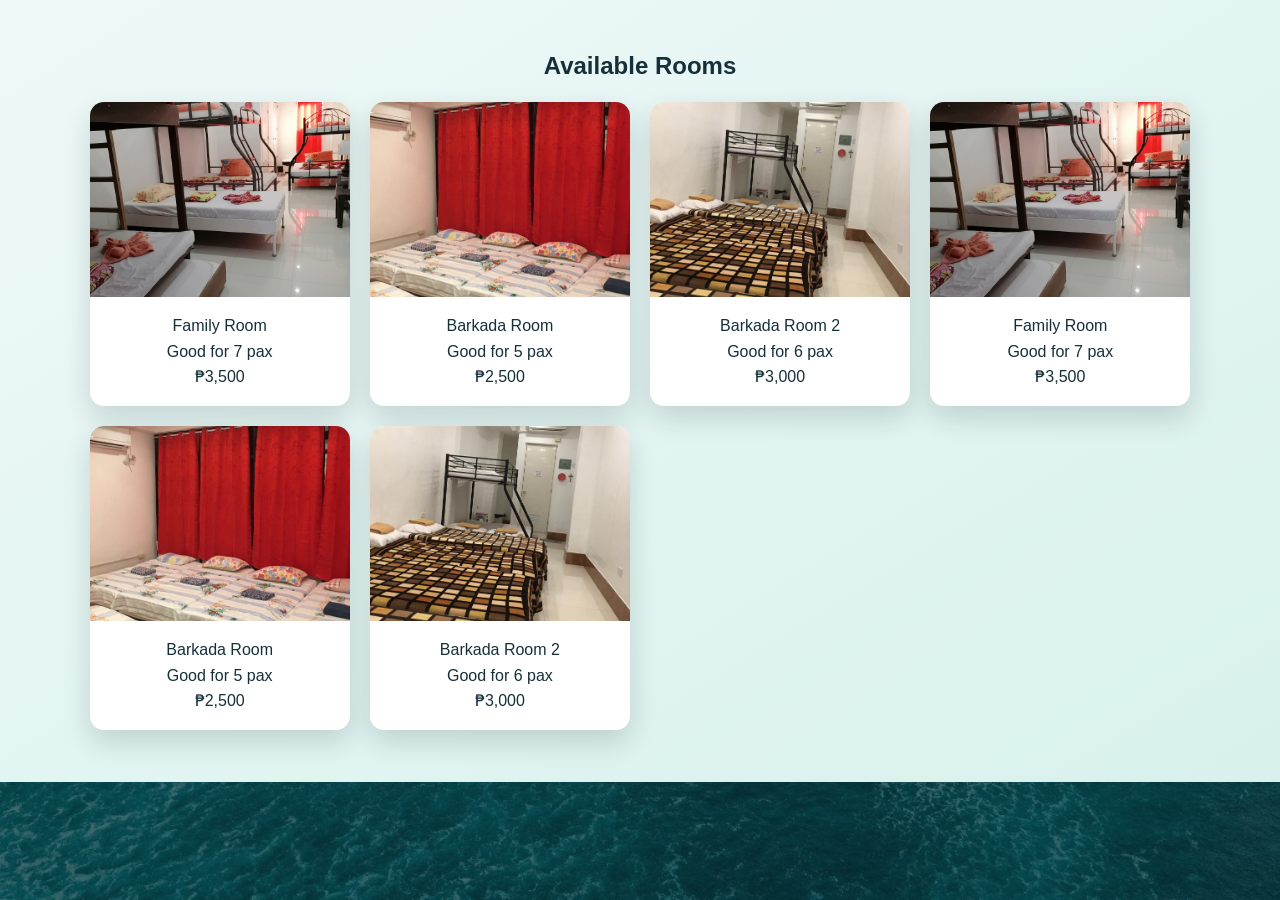
==== rooms.html @ f4c76a11 "Add files via upload" ====
<!DOCTYPE html>
<html lang="en">
    <head>
        <meta charset="UTF-8">
        <meta name="viewport" content="width=device-width, initial-scale=1.0">
        <title>JFC Building - Rooms</title>
        <link rel="stylesheet" href="styles.css">
    </head>
    <body>
        <section class="rooms" id="rooms">
            <h1>Available Rooms</h1>
            <div class="rooms-grid">
                <div class="room-card">
                    <img src="images/barkadaroom1.jpg" alt="Family room">
                    <p>Family Room<br>Good for 7 pax<br>₱3,500</p>
                </div>
                <div class="room-card">
                    <img src="images/barkadaroom2.jpg" alt="Barkada room">
                    <p>Barkada Room<br>Good for 5 pax<br>₱2,500</p>
                </div>
                <div class="room-card">
                    <img src="images/family room.jpg" alt="Barkada room 2">
                    <p>Barkada Room 2<br>Good for 6 pax<br>₱3,000</p>
                </div>
                <div class="room-card">
                    <img src="images/barkadaroom1.jpg" alt="Family room">
                    <p>Family Room<br>Good for 7 pax<br>₱3,500</p>
                </div>
                <div class="room-card">
                    <img src="images/barkadaroom2.jpg" alt="Barkada room">
                    <p>Barkada Room<br>Good for 5 pax<br>₱2,500</p>
                </div>
                <div class="room-card">
                    <img src="images/family room.jpg" alt="Barkada room 2">
                    <p>Barkada Room 2<br>Good for 6 pax<br>₱3,000</p>
                </div>
            </div>
        </section>
    </body>
</html>
---- styles.css ----
:root {
    --sea: #0b7285;
    --lagoon: #14b8a6;
    --sand: #f4ead5;
    --palm: #2f5d50;
    --sunset: #ef7c54;
    --text-dark: #16303a;
    --text-light: #f7fbfb;
    --surface: #ffffff;
    --shadow: 0 12px 28px rgba(15, 34, 43, 0.16);
}

* {
    box-sizing: border-box;
}

body {
    margin: 0;
    font-family: "Segoe UI", Tahoma, Arial, sans-serif;
    color: var(--text-dark);
    background: linear-gradient(rgba(5, 30, 37, 0.64), rgba(5, 30, 37, 0.64)), url("images/siargao_island.png") center/cover fixed;
    text-align: center;
    min-height: 100vh;
}

.header {
    min-height: 320px;
    color: var(--text-light);
    background: linear-gradient(rgba(8, 40, 52, 0.58), rgba(8, 40, 52, 0.42)), url("images/jfc.jpg") center/cover;
    display: flex;
    flex-direction: column;
    justify-content: center;
    gap: 14px;
    padding: 16px;
}

.header h1 {
    margin: 0;
    font-size: clamp(2rem, 4.5vw, 3.3rem);
    letter-spacing: 2px;
    text-transform: uppercase;
}

.header h2 {
    margin: 0;
    font-size: clamp(1rem, 2vw, 1.3rem);
    font-weight: 500;
}

#nav {
    width: min(1040px, 94%);
    margin: -28px auto 0;
    background: rgba(255, 255, 255, 0.94);
    border-radius: 20px;
    box-shadow: var(--shadow);
    padding: 12px;
    display: flex;
    justify-content: center;
    flex-wrap: wrap;
    gap: 8px;
}

#nav a {
    color: var(--sea);
    text-decoration: none;
    font-weight: 700;
    font-size: 1rem;
    padding: 10px 18px;
    border-radius: 999px;
    display: inline-block;
    transition: background-color 0.25s ease, color 0.25s ease;
}

#nav a:hover,
#nav a:focus {
    background: var(--sea);
    color: var(--text-light);
}

.main {
    width: min(1040px, 94%);
    height: min(680px, 72vh);
    margin: 22px auto;
    border-radius: 18px;
    overflow: hidden;
    border: 1px solid rgba(255, 255, 255, 0.6);
    box-shadow: var(--shadow);
    background: rgba(255, 255, 255, 0.82);
}

.footer {
    width: min(1040px, 94%);
    min-height: 52px;
    margin: 0 auto 26px;
    border-radius: 14px;
    background: rgba(13, 67, 79, 0.9);
    color: var(--text-light);
    display: flex;
    align-items: center;
    justify-content: center;
    box-shadow: var(--shadow);
    padding: 0 14px;
}

.amenities,
.rooms,
.booking-form,
.contacts {
    padding: 52px 7%;
}

.amenities {
    background: linear-gradient(rgba(5, 49, 57, 0.7), rgba(5, 49, 57, 0.7)), url("images/jfcpic.jpg") center/cover;
    color: var(--text-light);
}

.amenities h2,
.rooms h1,
.about-me h1,
.booking-form h2,
.contacts h2 {
    margin-top: 0;
    margin-bottom: 22px;
}

.amenities-grid,
.rooms-grid,
.contacts-grid {
    display: grid;
    grid-template-columns: repeat(auto-fit, minmax(220px, 1fr));
    gap: 20px;
}

.amenity-card,
.room-card,
.contacts-card {
    background: var(--surface);
    color: var(--text-dark);
    border-radius: 14px;
    padding: 22px;
    box-shadow: var(--shadow);
    transition: transform 0.24s ease, box-shadow 0.24s ease;
}

.amenity-card {
    border-top: 5px solid var(--lagoon);
}

.amenity-card:hover,
.room-card:hover,
.contacts-card:hover {
    transform: translateY(-5px);
    box-shadow: 0 18px 26px rgba(15, 34, 43, 0.2);
}

.rooms {
    background: linear-gradient(to bottom right, #eef9f8, #d8f1ec);
}

.room-card {
    padding: 0;
    overflow: hidden;
}

.room-card img {
    width: 100%;
    display: block;
    aspect-ratio: 4 / 3;
    object-fit: cover;
}

.room-card p {
    padding: 16px;
    margin: 0;
    line-height: 1.6;
}

.about {
    display: none;
}

.about-me {
    background: linear-gradient(to right, rgba(255, 255, 255, 0.93), rgba(244, 234, 213, 0.93));
    margin: 36px auto 24px;
    width: min(900px, 92%);
    padding: 30px;
    border-radius: 16px;
    box-shadow: var(--shadow);
    text-align: left;
}

.about-me h1 {
    color: var(--sea);
}

.about-me p {
    line-height: 1.7;
    margin-bottom: 0;
}

.profile-photo {
    width: min(220px, 70vw);
    aspect-ratio: 1 / 1;
    object-fit: cover;
    border-radius: 50%;
    border: 5px solid rgba(20, 184, 166, 0.55);
    box-shadow: 0 10px 24px rgba(12, 41, 52, 0.24);
    display: block;
    margin: 0 auto 18px;
}

.booking-form {
    background: transparent;
    color: var(--text-dark);
}

form {
    max-width: 680px;
    margin: 0 auto;
    background: rgba(255, 255, 255, 0.93);
    padding: 28px;
    border-radius: 16px;
    box-shadow: var(--shadow);
    text-align: left;
}

.form-group {
    margin-bottom: 16px;
}

label {
    display: block;
    margin-bottom: 6px;
    font-weight: 600;
    color: var(--palm);
}

input,
select {
    width: 100%;
    padding: 11px 12px;
    border: 1px solid #c6d8d5;
    border-radius: 8px;
    font-size: 15px;
    background: #fff;
    color: #22353d;
}

input:focus,
select:focus {
    outline: 3px solid rgba(20, 184, 166, 0.25);
    border-color: var(--lagoon);
}

.submit-btn {
    width: 100%;
    padding: 13px;
    background: linear-gradient(to right, var(--lagoon), var(--sea));
    color: var(--text-light);
    border: none;
    border-radius: 8px;
    font-size: 16px;
    font-weight: 700;
    cursor: pointer;
    transition: transform 0.2s ease, opacity 0.2s ease;
}

.submit-btn:hover,
.submit-btn:focus {
    opacity: 0.92;
    transform: translateY(-2px);
    outline: none;
}

.contacts {
    background: linear-gradient(155deg, rgba(13, 67, 79, 0.95), rgba(47, 93, 80, 0.92));
    color: var(--text-light);
}

.contacts-card h4 {
    color: var(--sea);
    margin-top: 0;
    margin-bottom: 12px;
}

.contacts-card a {
    color: var(--sea);
    text-decoration: none;
    font-weight: 600;
}

.contacts-card a:hover,
.contacts-card a:focus {
    text-decoration: underline;
}

.location {
    color: var(--text-light);
    text-align: center;
}

iframe {
    border: none;
}

iframe[src*="google.com/maps"] {
    width: min(1100px, 94%);
    border-radius: 12px;
    margin: 10px auto 28px;
    display: block;
}

@media (max-width: 768px) {
    body {
        background-attachment: scroll;
    }

    .header {
        min-height: 260px;
        padding: 18px 12px 30px;
    }

    #nav {
        width: 92%;
        margin-top: -18px;
        border-radius: 14px;
        padding: 10px 8px;
    }

    #nav a {
        flex: 1 1 30%;
        min-width: 100px;
        padding: 10px 12px;
        font-size: 0.95rem;
    }

    .main {
        height: 68vh;
        min-height: 420px;
        margin: 16px auto;
    }

    .amenities,
    .rooms,
    .booking-form,
    .contacts {
        padding: 40px 5%;
    }

    .about-me {
        padding: 22px;
        margin: 26px auto 20px;
        text-align: center;
    }

    form {
        padding: 20px;
    }

    .contacts-grid {
        gap: 14px;
    }
}

@media (max-width: 480px) {
    .header {
        min-height: 220px;
    }

    .header h1 {
        letter-spacing: 1px;
    }

    #nav a {
        flex: 1 1 100%;
        width: 100%;
    }

    .main {
        height: 65vh;
        min-height: 380px;
    }

    .footer {
        font-size: 0.86rem;
        line-height: 1.4;
        padding: 8px 12px;
    }

    .profile-photo {
        width: min(170px, 62vw);
    }

    .booking-form h2,
    .contacts h2,
    .rooms h1,
    .amenities h2 {
        font-size: 1.5rem;
    }
}
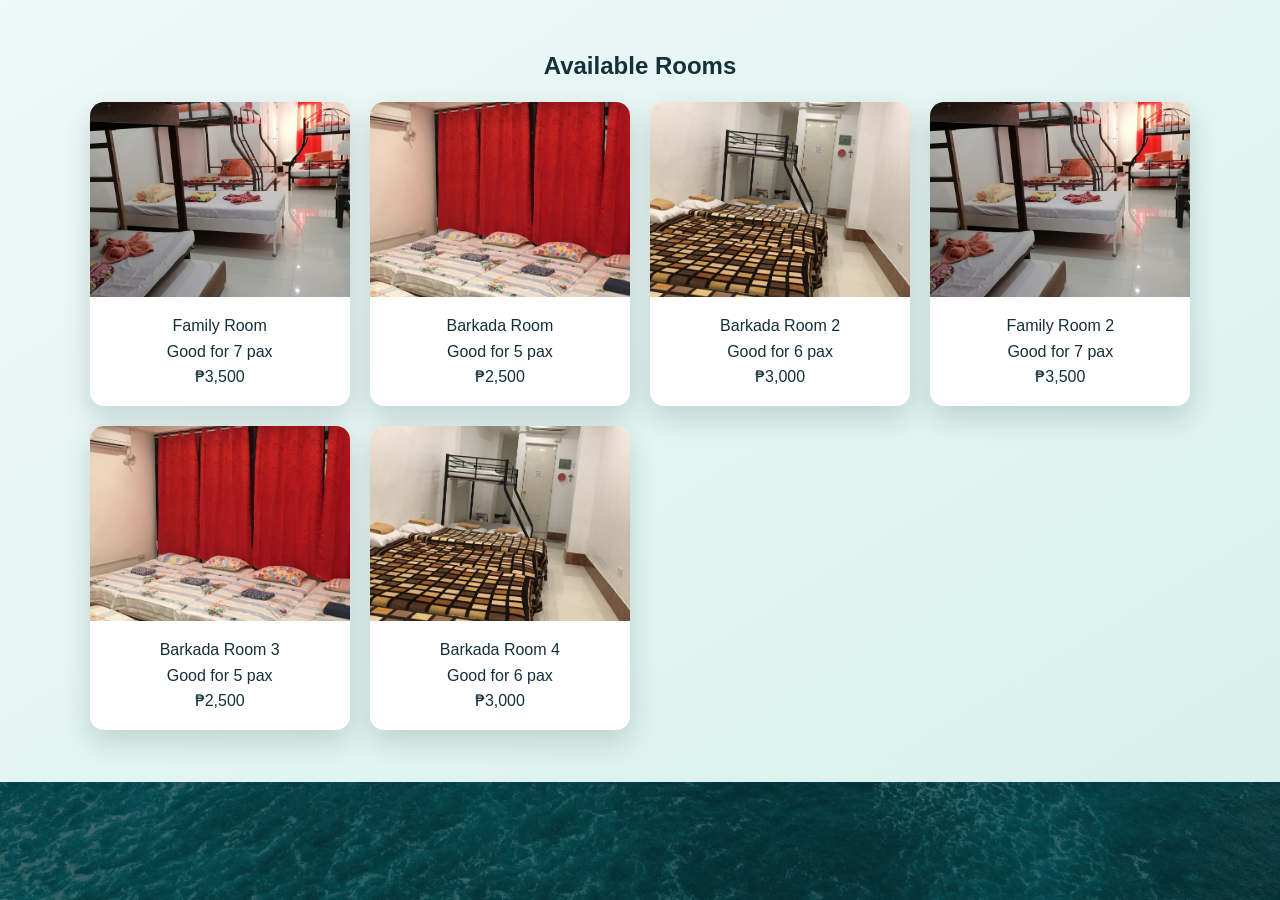
==== commit 5c1e30ce: "Modify room details and add new room cards Updated room descriptions and added new room cards." ====
--- a/rooms.html
+++ b/rooms.html
@@ -24,17 +24,17 @@
                 </div>
                 <div class="room-card">
                     <img src="images/barkadaroom1.jpg" alt="Family room">
-                    <p>Family Room<br>Good for 7 pax<br>₱3,500</p>
+                    <p>Family Room 2<br>Good for 7 pax<br>₱3,500</p>
                 </div>
                 <div class="room-card">
                     <img src="images/barkadaroom2.jpg" alt="Barkada room">
-                    <p>Barkada Room<br>Good for 5 pax<br>₱2,500</p>
+                    <p>Barkada Room 3<br>Good for 5 pax<br>₱2,500</p>
                 </div>
                 <div class="room-card">
                     <img src="images/family room.jpg" alt="Barkada room 2">
-                    <p>Barkada Room 2<br>Good for 6 pax<br>₱3,000</p>
+                    <p>Barkada Room 4<br>Good for 6 pax<br>₱3,000</p>
                 </div>
             </div>
         </section>
     </body>
-</html>+</html>
